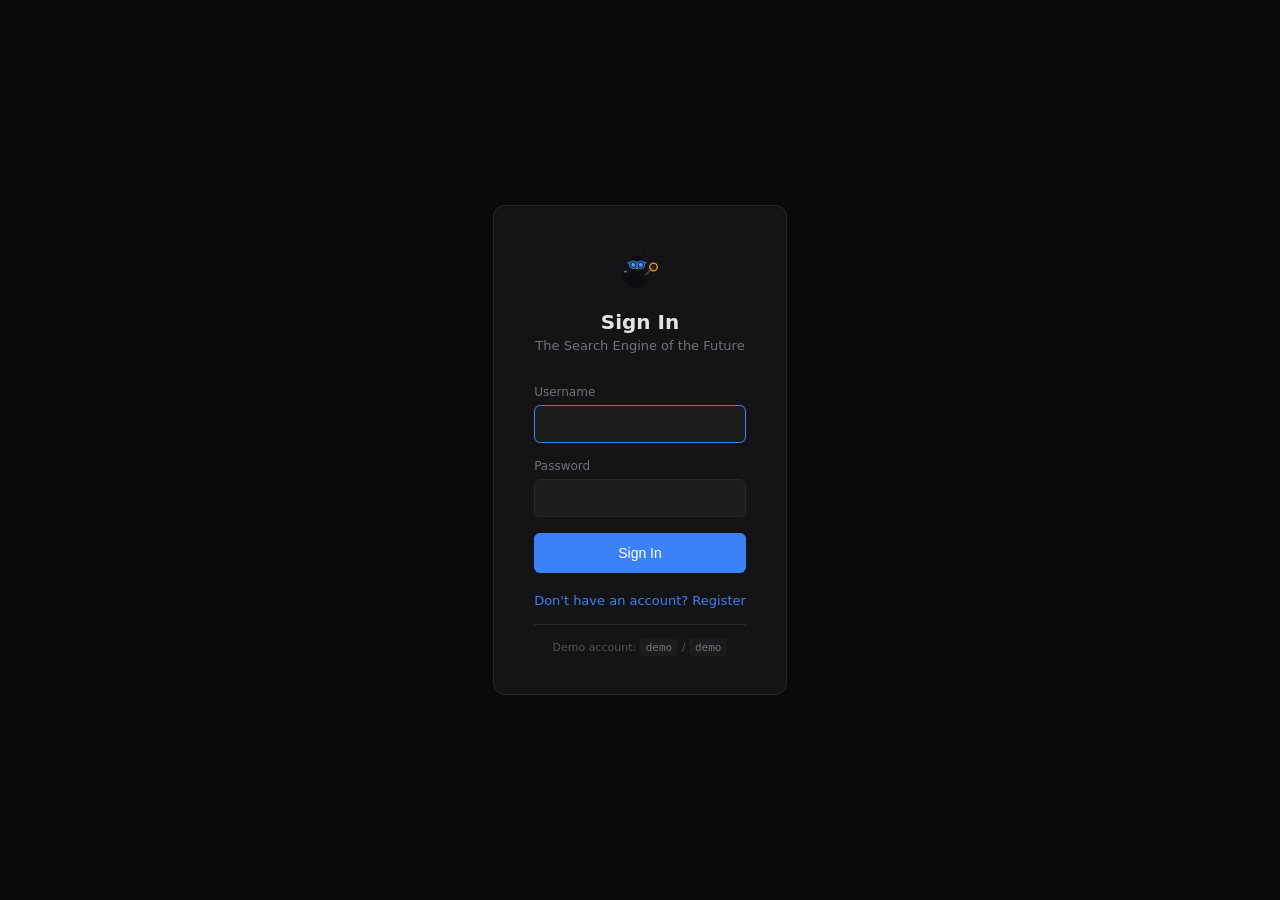
==== static/login.html @ b12045b9 "Add multi-user auth — login wall, JWT cookies, API keys, user isolation Implements full authenticati" ====
<!DOCTYPE html>
<html lang="en" data-theme="dark">
<head>
    <meta charset="UTF-8">
    <meta name="viewport" content="width=device-width, initial-scale=1.0">
    <title>Alphabetty — Sign In</title>
    <link rel="icon" type="image/svg+xml" href="/static/favicon.svg">
    <style>
        :root {
            --bg1: #0a0a0b;
            --bg2: #141416;
            --bg3: #1c1c1f;
            --t1: #e4e4e7;
            --t2: #a1a1aa;
            --t3: #71717a;
            --t4: #52525b;
            --border: #27272a;
            --accent: #3b82f6;
            --gold: #fbbf24;
            --danger: #ef4444;
        }
        * { margin: 0; padding: 0; box-sizing: border-box; }
        body {
            font-family: -apple-system, BlinkMacSystemFont, 'Segoe UI', system-ui, sans-serif;
            background: var(--bg1);
            color: var(--t1);
            min-height: 100vh;
            display: flex;
            align-items: center;
            justify-content: center;
        }
        .login-card {
            background: var(--bg2);
            border: 1px solid var(--border);
            border-radius: 12px;
            padding: 40px;
            width: 100%;
            max-width: 400px;
        }
        .login-brand {
            text-align: center;
            margin-bottom: 32px;
        }
        .login-brand img {
            width: 48px;
            height: 48px;
            margin-bottom: 12px;
            opacity: 0.9;
        }
        .login-brand h1 {
            font-size: 20px;
            font-weight: 600;
            color: var(--t1);
            margin-bottom: 4px;
        }
        .login-brand p {
            font-size: 13px;
            color: var(--t3);
        }
        .field {
            margin-bottom: 16px;
        }
        .field label {
            display: block;
            font-size: 12px;
            color: var(--t3);
            margin-bottom: 6px;
            font-weight: 500;
        }
        .field input {
            width: 100%;
            padding: 10px 12px;
            background: var(--bg3);
            border: 1px solid var(--border);
            border-radius: 6px;
            color: var(--t1);
            font-size: 14px;
            outline: none;
            transition: border-color 0.2s;
        }
        .field input:focus {
            border-color: var(--accent);
        }
        .error-box {
            background: rgba(239, 68, 68, 0.1);
            border: 1px solid rgba(239, 68, 68, 0.3);
            color: var(--danger);
            padding: 10px 12px;
            border-radius: 6px;
            font-size: 13px;
            margin-bottom: 16px;
            display: none;
        }
        .submit-btn {
            width: 100%;
            padding: 12px;
            background: var(--accent);
            color: white;
            border: none;
            border-radius: 6px;
            font-size: 14px;
            font-weight: 500;
            cursor: pointer;
            transition: opacity 0.2s;
        }
        .submit-btn:hover { opacity: 0.9; }
        .toggle-link {
            text-align: center;
            margin-top: 20px;
            font-size: 13px;
            color: var(--t3);
        }
        .toggle-link a {
            color: var(--accent);
            cursor: pointer;
            text-decoration: none;
        }
        .toggle-link a:hover {
            text-decoration: underline;
        }
        .demo-notice {
            text-align: center;
            margin-top: 16px;
            font-size: 11px;
            color: var(--t4);
            border-top: 1px solid var(--border);
            padding-top: 16px;
        }
        .demo-notice code {
            background: var(--bg3);
            padding: 2px 6px;
            border-radius: 3px;
            color: var(--t3);
        }
    </style>
</head>
<body>
<div id="login-page">
    <div class="login-card">
        <div class="login-brand">
            <img src="/static/icon.svg" alt="Alphabetty">
            <h1 id="form-title">Sign In</h1>
            <p>The Search Engine of the Future</p>
        </div>

        <div class="error-box" id="login-error"></div>

        <form id="login-form">
            <div class="field">
                <label for="username">Username</label>
                <input type="text" id="username" name="username" autocomplete="username" required autofocus>
            </div>

            <div class="field" id="email-field" style="display:none">
                <label for="email">Email (optional)</label>
                <input type="email" id="email" name="email" autocomplete="email">
            </div>

            <div class="field">
                <label for="password">Password</label>
                <input type="password" id="password" name="password" autocomplete="current-password" required>
            </div>

            <button type="submit" class="submit-btn" id="submit-btn">Sign In</button>
        </form>

        <div class="toggle-link">
            <a id="toggle-mode">Don't have an account? Register</a>
        </div>

        <div class="demo-notice" id="demo-notice">
            Demo account: <code>demo</code> / <code>demo</code>
        </div>
    </div>
</div>

<script src="/static/js/auth.js"></script>
<script>auth.init();</script>
</body>
</html>
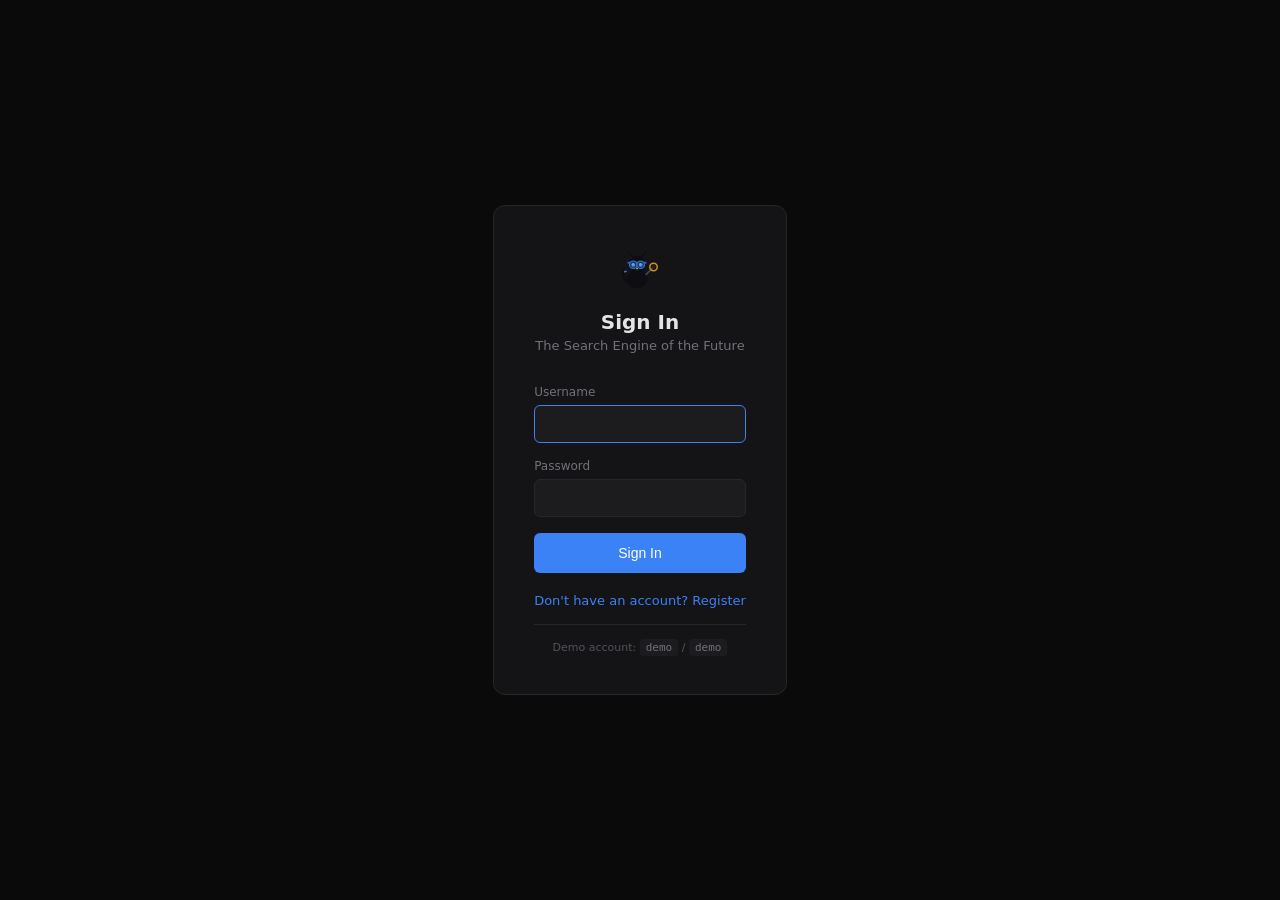
==== commit 5bea938e: "Bust JS cache — add ?v=2 to auth.js and app.js script tags Browser was caching stale auth.js with ol" ====
--- a/static/login.html
+++ b/static/login.html
@@ -174,7 +174,7 @@
     </div>
 </div>
 
-<script src="/static/js/auth.js"></script>
+<script src="/static/js/auth.js?v=2"></script>
 <script>auth.init();</script>
 </body>
 </html>
